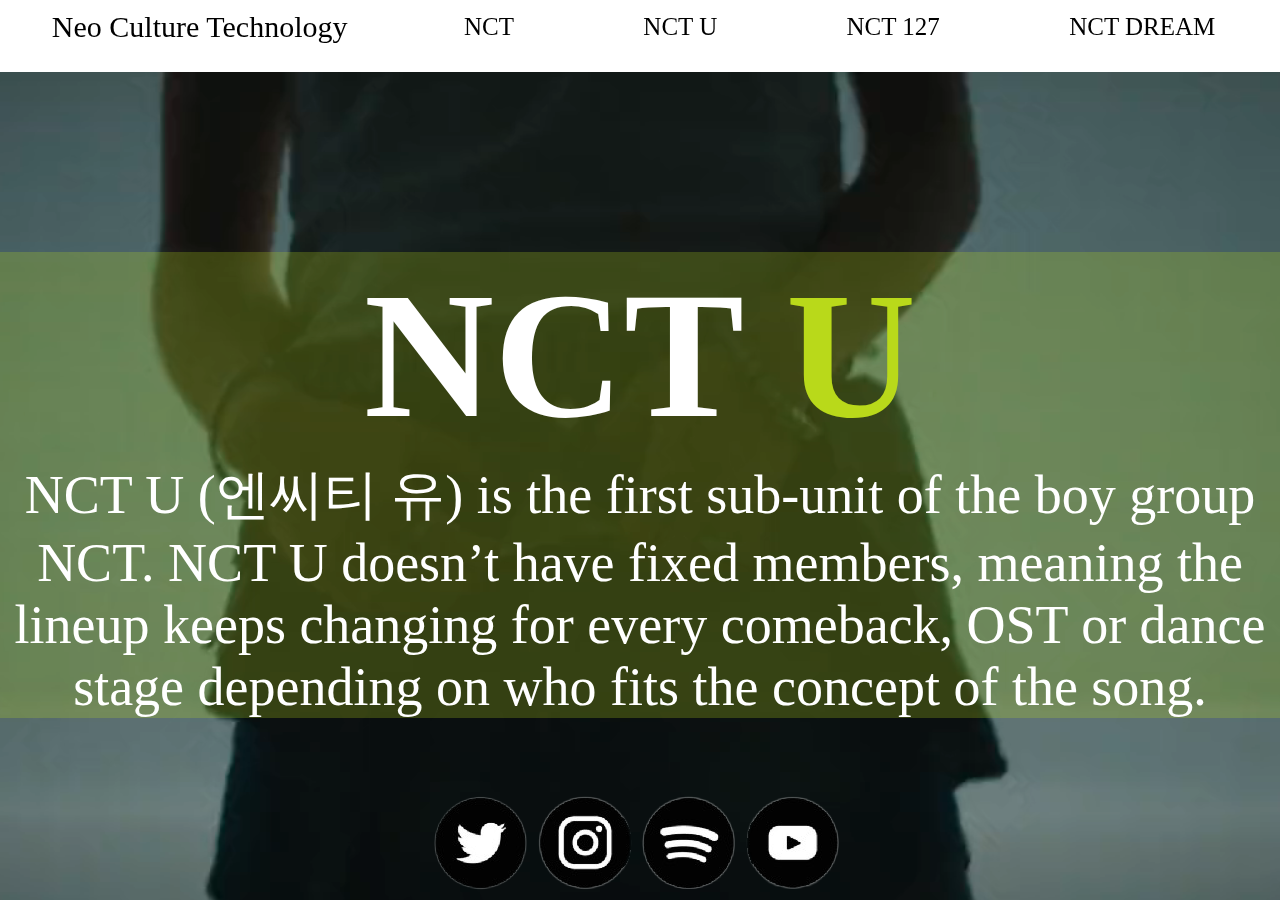
==== page2.html @ 51e6077b "Add files via upload" ====
<!DOCTYPE html>
<html lang="en">
<head>
    <meta charset="UTF-8">
    <meta name="viewport" content="width=device-width, initial-scale=1.0">
    <title>NCT U</title>
    <link rel="icon" type="image/x-icon" href="media/favicon.ico">
    <link rel="stylesheet" href="style.css">
</head>
<body>
    <header> 
        <nav>
            <span class="sitename">Neo Culture Technology</span>
            <a href="index.html" class="navlinks">NCT</a>
            <a href="page2.html" class="navlinks">NCT U</a>
            <a href="page3.html" class="navlinks">NCT 127</a>
            <a href="page4.html" class="navlinks">NCT DREAM</a>
        </nav>
    </header>
    <section>
        <video autoplay loop>
          <source src="media/baggyjeans.mp4" type="video/mp4">
          Your browser does not support the video tag.
        </video>
        <div class="content">
          <h1>NCT <span>U</span></h1>
          <p>NCT U (엔씨티 유) is the first sub-unit of the boy group NCT. NCT U doesn’t have fixed members, meaning the lineup keeps changing for every comeback, OST or dance stage depending on who fits the concept of the song.</p>
        </div>
    </section>
    <footer>
        <!--sprite icons-->
        <a href="https://twitter.com/NCTsmtown"><div class="icon" id="twitter"></div></a>
        <a href="https://www.instagram.com/nct/"><div class="icon" id="instagram"></div></a>
        <a href="https://open.spotify.com/artist/3paGCCtX1Xr4Gx53mSeZuQ?si=8b12d586ce104df4"><div class="icon" id="spotify"></div></a>
        <a href="https://www.youtube.com/@NCTsmtown"><div class="icon" id="youtube"></div></a>
    </footer>
</body>
</html>
---- style.css ----
*
{
    margin: 0px;
    padding: 0px;
}
.sitename{
    font-size: 30px;
    padding-top: .8vw;
    padding-bottom: 1vw;
}
nav
{
    height: 8vh;
    display: flex;
    justify-content: space-around;
    width: 100vw;
    background-color: white;
}
.navlinks
{
    color: black;
    font-size: 25px;
    text-decoration: none;
    padding: 1vw;
}
nav .navlinks:hover{
    color: #B9D91A;
}
section video{
    height: 100vh;
    width: 100vw; 
    object-fit: cover;
    position: fixed;   
    z-index: -1;
}
section .content {
    padding-top: 20vh;
    z-index: 1;
    text-align: center;
    color: white;
    font-size: 10vh;

}
section .content h1, p{
    background-color: #b9d91a40;
}
section .content p{
    font-size:6vh;
}
section .content h1 span{
    color: #B9D91A;
    
}
/*base sprite css*/
footer{
    text-align: center;
    position: fixed;
    bottom: 0vw;
    width: 100vw;
}
.icon{
    background: url(media/sprite.png);
    background-repeat: no-repeat;
    width: 100px;
    height: 100px;
    display: inline-block;
}
/*individual sprite positions*/
#twitter{background-position: -430px -46px;}
#instagram{background-position: -40px -176px;}
#tiktok{background-position: -170px -176px;}
#spotify{background-position: -300px -305px;}
#youtube{background-position: -300px -176px;}
/*code for site responsiveness*/
@media screen and (max-width: 600px){
nav{
    position: relative;
    background-color: white;
}
.sitename{
    padding: 1vw;
    color: black;
    transition: .5s;
}
.navlinks{
    display: none;
    position: absolute;
    background-color: white;
    min-width: 100vw;
    box-shadow: 0px 8px 16px 0px rgba(0, 0, 0, 0.2);
}
.navlinks a{
    color:black;
    padding:12px 16px;
    display:block;
}
.navlinks a:hover{background-color: #B9D91A; color: white; transition:  .5s;}
nav:hover{background-color: #B9D91A;}
nav:hover .navlinks{display: block;}
nav:hover .sitename{background-color: #B9D91A; color: white; transition: .5s;}
}
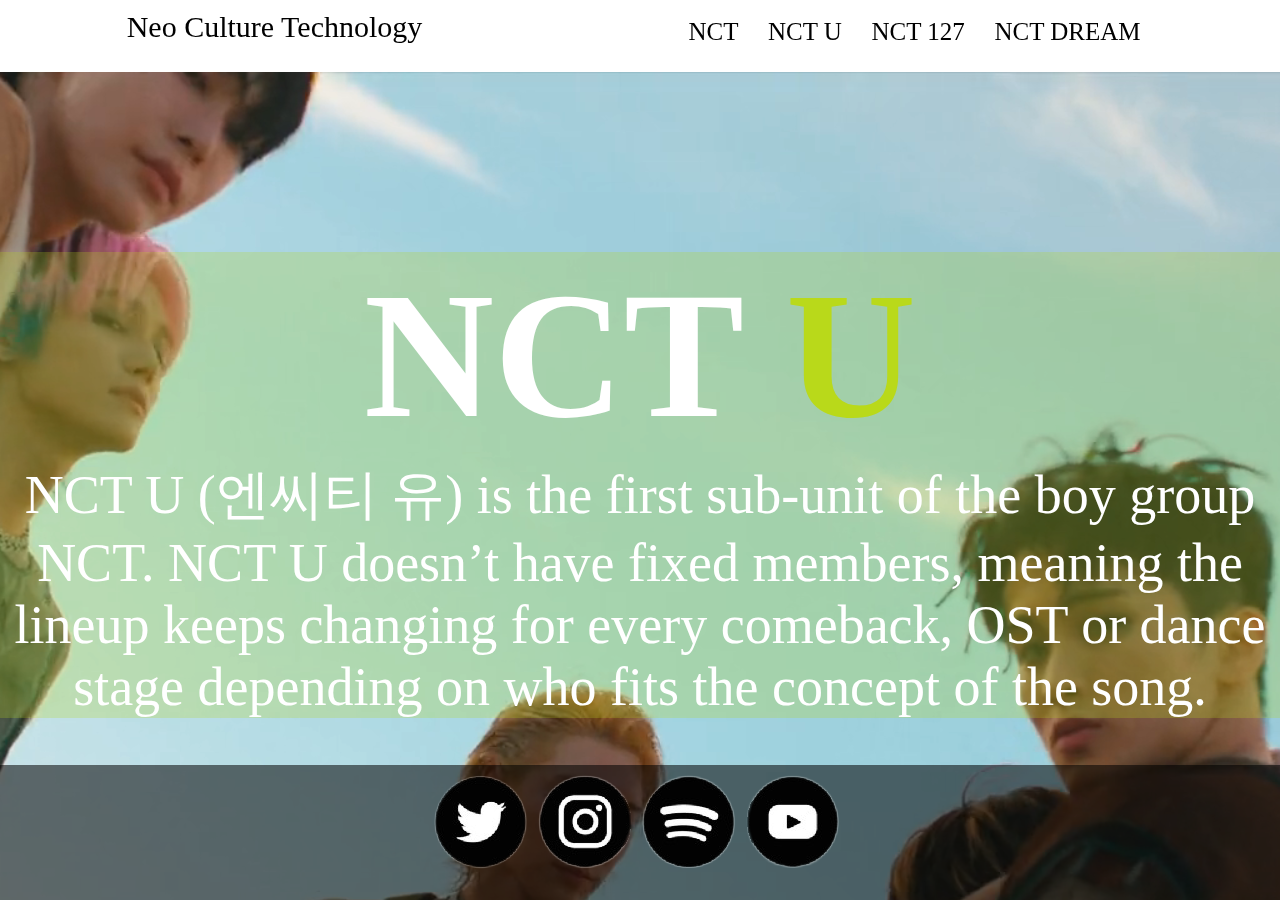
==== commit 73375d24: "fixed the dropdown issue" ====
--- a/page2.html
+++ b/page2.html
@@ -4,35 +4,39 @@
     <meta charset="UTF-8">
     <meta name="viewport" content="width=device-width, initial-scale=1.0">
     <title>NCT U</title>
-    <link rel="icon" type="image/x-icon" href="media/favicon.ico">
     <link rel="stylesheet" href="style.css">
+    <link rel="shortcut icon" type="image/png" href="media/favicon.ico">
 </head>
 <body>
     <header> 
-        <nav>
+        <nav> 
             <span class="sitename">Neo Culture Technology</span>
-            <a href="index.html" class="navlinks">NCT</a>
-            <a href="page2.html" class="navlinks">NCT U</a>
-            <a href="page3.html" class="navlinks">NCT 127</a>
-            <a href="page4.html" class="navlinks">NCT DREAM</a>
+            <span class="navlinks">
+                <a href="index.html">NCT</a>
+                <a href="page2.html">NCT U</a>
+                <a href="page3.html">NCT 127</a>
+                <a href="page4.html">NCT DREAM</a>
+            </span>
         </nav>
     </header>
+
     <section>
-        <video autoplay loop>
-          <source src="media/baggyjeans.mp4" type="video/mp4">
-          Your browser does not support the video tag.
-        </video>
+        <div class="video"> 
+            <video autoplay loop muted id="vid">
+                <source src="media/baggyjeans.mp4" type="video/mp4">
+            </video>
+        </div>
         <div class="content">
-          <h1>NCT <span>U</span></h1>
-          <p>NCT U (엔씨티 유) is the first sub-unit of the boy group NCT. NCT U doesn’t have fixed members, meaning the lineup keeps changing for every comeback, OST or dance stage depending on who fits the concept of the song.</p>
-        </div>
+            <h1>NCT <span>U</span></h1>
+            <p>NCT U (엔씨티 유) is the first sub-unit of the boy group NCT. NCT U doesn’t have fixed members, meaning the lineup keeps changing for every comeback, OST or dance stage depending on who fits the concept of the song.</p>
+          </div>
     </section>
     <footer>
-        <!--sprite icons-->
-        <a href="https://twitter.com/NCTsmtown"><div class="icon" id="twitter"></div></a>
-        <a href="https://www.instagram.com/nct/"><div class="icon" id="instagram"></div></a>
+        <a href="https://twitter.com/NCTsmtown"><div class="icon" id="twt"></div></a>
+        <a href="https://www.instagram.com/nct/"><div class="icon" id="ig"></div></a>
         <a href="https://open.spotify.com/artist/3paGCCtX1Xr4Gx53mSeZuQ?si=8b12d586ce104df4"><div class="icon" id="spotify"></div></a>
         <a href="https://www.youtube.com/@NCTsmtown"><div class="icon" id="youtube"></div></a>
     </footer>
+
 </body>
 </html>--- a/style.css
+++ b/style.css
@@ -16,17 +16,20 @@
     width: 100vw;
     background-color: white;
 }
-.navlinks
+.navlinks{
+    margin-top: 2vh;
+}
+.navlinks a
 {
     color: black;
     font-size: 25px;
     text-decoration: none;
     padding: 1vw;
 }
-nav .navlinks:hover{
+nav .navlinks a:hover{
     color: #B9D91A;
 }
-section video{
+section #vid{
     height: 100vh;
     width: 100vw; 
     object-fit: cover;
@@ -49,53 +52,48 @@
 }
 section .content h1 span{
     color: #B9D91A;
-    
 }
 /*base sprite css*/
 footer{
     text-align: center;
     position: fixed;
+    background-color: rgba(0, 0, 0, 0.546);
     bottom: 0vw;
     width: 100vw;
+    height: 15vh;
 }
 .icon{
     background: url(media/sprite.png);
     background-repeat: no-repeat;
+    margin-top: 10px;
     width: 100px;
     height: 100px;
     display: inline-block;
 }
 /*individual sprite positions*/
-#twitter{background-position: -430px -46px;}
-#instagram{background-position: -40px -176px;}
-#tiktok{background-position: -170px -176px;}
+#twt{background-position: -430px -46px;}
+#ig{background-position: -40px -176px;}
 #spotify{background-position: -300px -305px;}
 #youtube{background-position: -300px -176px;}
-/*code for site responsiveness*/
-@media screen and (max-width: 600px){
-nav{
-    position: relative;
-    background-color: white;
-}
-.sitename{
-    padding: 1vw;
-    color: black;
-    transition: .5s;
-}
-.navlinks{
-    display: none;
-    position: absolute;
-    background-color: white;
-    min-width: 100vw;
-    box-shadow: 0px 8px 16px 0px rgba(0, 0, 0, 0.2);
-}
-.navlinks a{
-    color:black;
-    padding:12px 16px;
-    display:block;
-}
-.navlinks a:hover{background-color: #B9D91A; color: white; transition:  .5s;}
-nav:hover{background-color: #B9D91A;}
-nav:hover .navlinks{display: block;}
-nav:hover .sitename{background-color: #B9D91A; color: white; transition: .5s;}
-}+@media screen and (max-width:600px){
+    .sitename{
+        padding: 1vw;
+        color: black;
+    }
+    .navlinks{
+        display: none;
+        position: absolute;
+        margin-top: 8vh;
+        background-color: white;
+        min-width: 100vw;
+        box-shadow: 0px 8px 16px 0px rgba(0, 0, 0, 0.2);
+    }
+    .navlinks a{
+        padding: 12px 16px;
+        display:block;
+    }
+    nav .navlinks a:hover{background-color: #B9D91A; color: white;}
+    nav:hover{background-color: #B9D91A;}
+    nav:hover .navlinks{display: block;}
+    nav:hover .sitename{background-color: #B9D91A; color: white;}
+    }